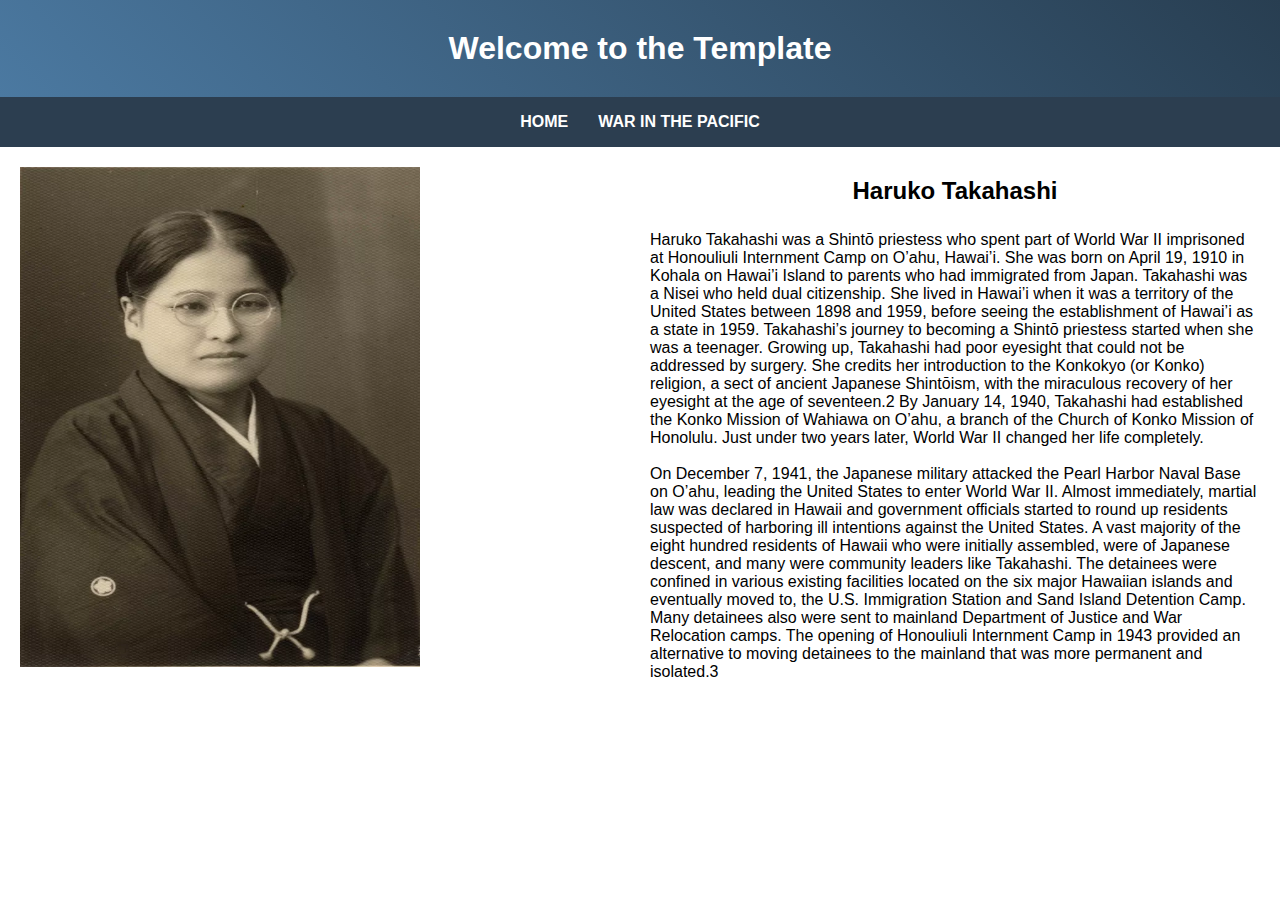
==== site3.html @ 14036e3e "Add files via upload" ====
<!DOCTYPE html>
<html lang="en">
<head>
    <meta charset="UTF-8">
    <meta name="viewport" content="width=device-width, initial-scale=1.0">
    <title>FORCES OF NATURE</title>
    <link rel="stylesheet" href="site3/site3.css">
</head>
<body>
    <header class="header-style">
        <h1>Welcome to the Template</h1>
    </header>
    <nav class="nav-style">
        <ul>
            <li><a href="index.html">HOME</a></li>
            <li><a href="site4.html">WAR IN THE PACIFIC</a></li>
        </ul>
    </nav>
    <main class="main-style">
        <section>
            <img src="site3/img1.webp" width="400px" height="500px">
        </section>
        <section>
            <h2><b>Haruko Takahashi </b></h2>
            <p>
                Haruko Takahashi was a Shintō priestess who spent part of World War II imprisoned at Honouliuli Internment Camp on O’ahu, Hawai’i. She was born on April 19, 1910 in Kohala on Hawai’i Island to parents who had immigrated from Japan. Takahashi was a Nisei who held dual citizenship. She lived in Hawai’i when it was a territory of the United States between 1898 and 1959, before seeing the establishment of Hawai’i as a state in 1959. Takahashi’s journey to becoming a Shintō priestess started when she was a teenager. Growing up, Takahashi had poor eyesight that could not be addressed by surgery. She credits her introduction to the Konkokyo (or Konko) religion, a sect of ancient Japanese Shintōism, with the miraculous recovery of her eyesight at the age of seventeen.2 By January 14, 1940, Takahashi had established the Konko Mission of Wahiawa on O’ahu, a branch of the Church of Konko Mission of Honolulu. Just under two years later, World War II changed her life completely.
                <br><br>
                On December 7, 1941, the Japanese military attacked the Pearl Harbor Naval Base on O’ahu, leading the United States to enter World War II. Almost immediately, martial law was declared in Hawaii and government officials started to round up residents suspected of harboring ill intentions against the United States. A vast majority of the eight hundred residents of Hawaii who were initially assembled, were of Japanese descent, and many were community leaders like Takahashi. The detainees were confined in various existing facilities located on the six major Hawaiian islands and eventually moved to, the U.S. Immigration Station and Sand Island Detention Camp. Many detainees also were sent to mainland Department of Justice and War Relocation camps. The opening of Honouliuli Internment Camp in 1943 provided an alternative to moving detainees to the mainland that was more permanent and isolated.3
            </p>
        </section>
    </main>
</body>
</html>
---- site3/site3.css ----
body {
    font-family: Arial, sans-serif;
    margin: 0;
    padding: 0;
}

h1, h2 {
    margin: 0;
    padding: 10px 0;
    text-align: center;
}
.header-style {
    background: linear-gradient(45deg, #4b79a1, #283e51);
    color: white;
    text-align: center;
    padding: 20px;
}
.header-style-alt {
    background: linear-gradient(45deg, #f39c12, #d35400);
    color: black;
    text-align: left;
    padding: 15px;
}
.nav-style {
    display: flex;
    justify-content: center;
    background: #2c3e50;
}
.nav-style ul {
    list-style: none;
    padding: 0;
    display: flex;
}
.nav-style li {
    margin: 0 15px;
}
.nav-style a {
    color: white;
    text-decoration: none;
    font-weight: bold;
    transition: color 0.3s;
}
.nav-style a:hover {
    color: #f1c40f;
}
.main-style {
    padding: 20px;
    display: grid;
    grid-template-columns: repeat(auto-fit, minmax(300px, 1fr));
    gap: 20px;
}
.main-style-alt {
    padding: 50px;
    background: #ecf0f1;
    display: block;
}
.footer-style {
    background: #34495e;
    color: white;
    text-align: center;
    padding: 10px 0;
}
.footer-style-alt {
    background: #1abc9c;
    color: black;
    padding: 15px;
}
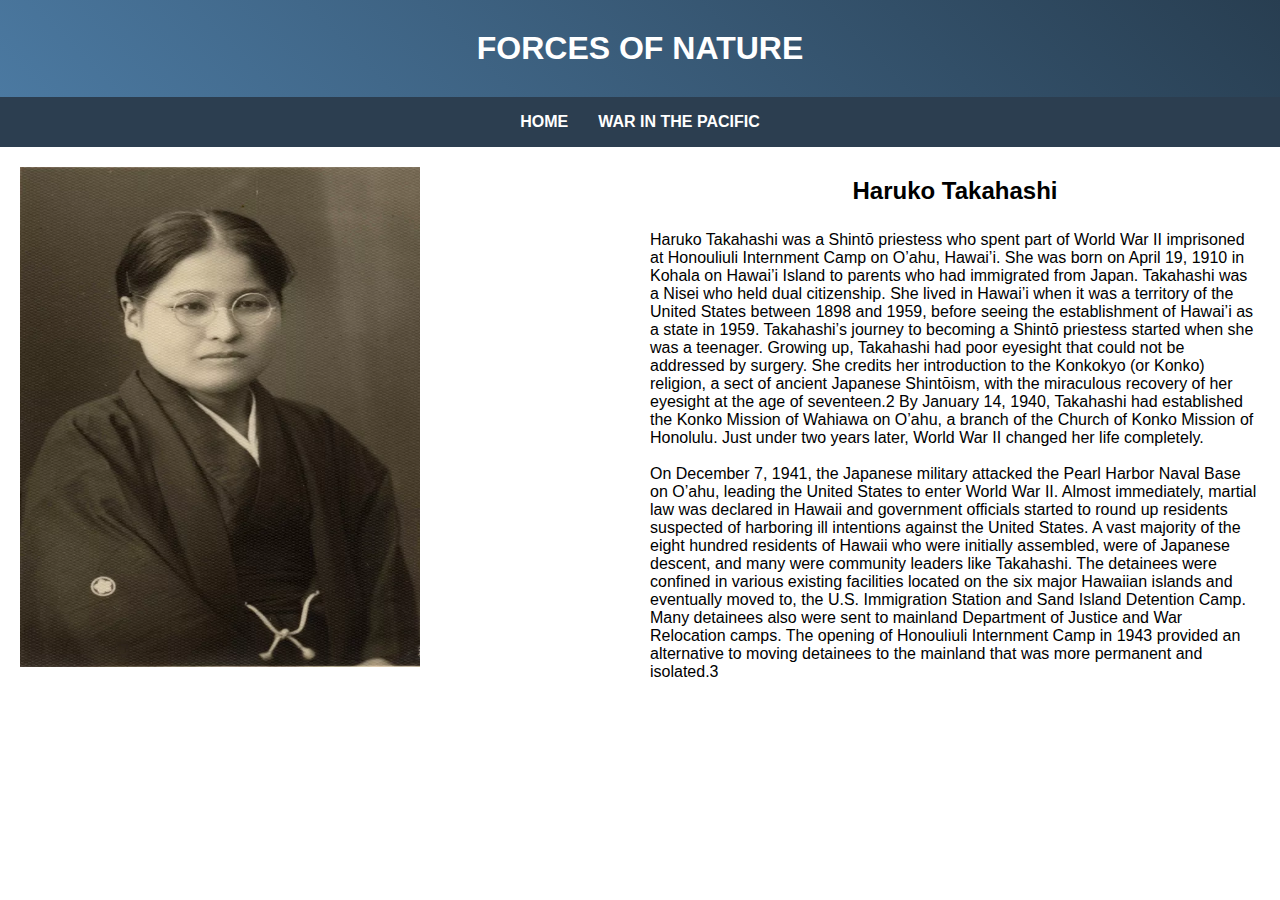
==== commit 78443ec0: "Update site3.html" ====
--- a/site3.html
+++ b/site3.html
@@ -8,7 +8,7 @@
 </head>
 <body>
     <header class="header-style">
-        <h1>Welcome to the Template</h1>
+        <h1>FORCES OF NATURE</h1>
     </header>
     <nav class="nav-style">
         <ul>
